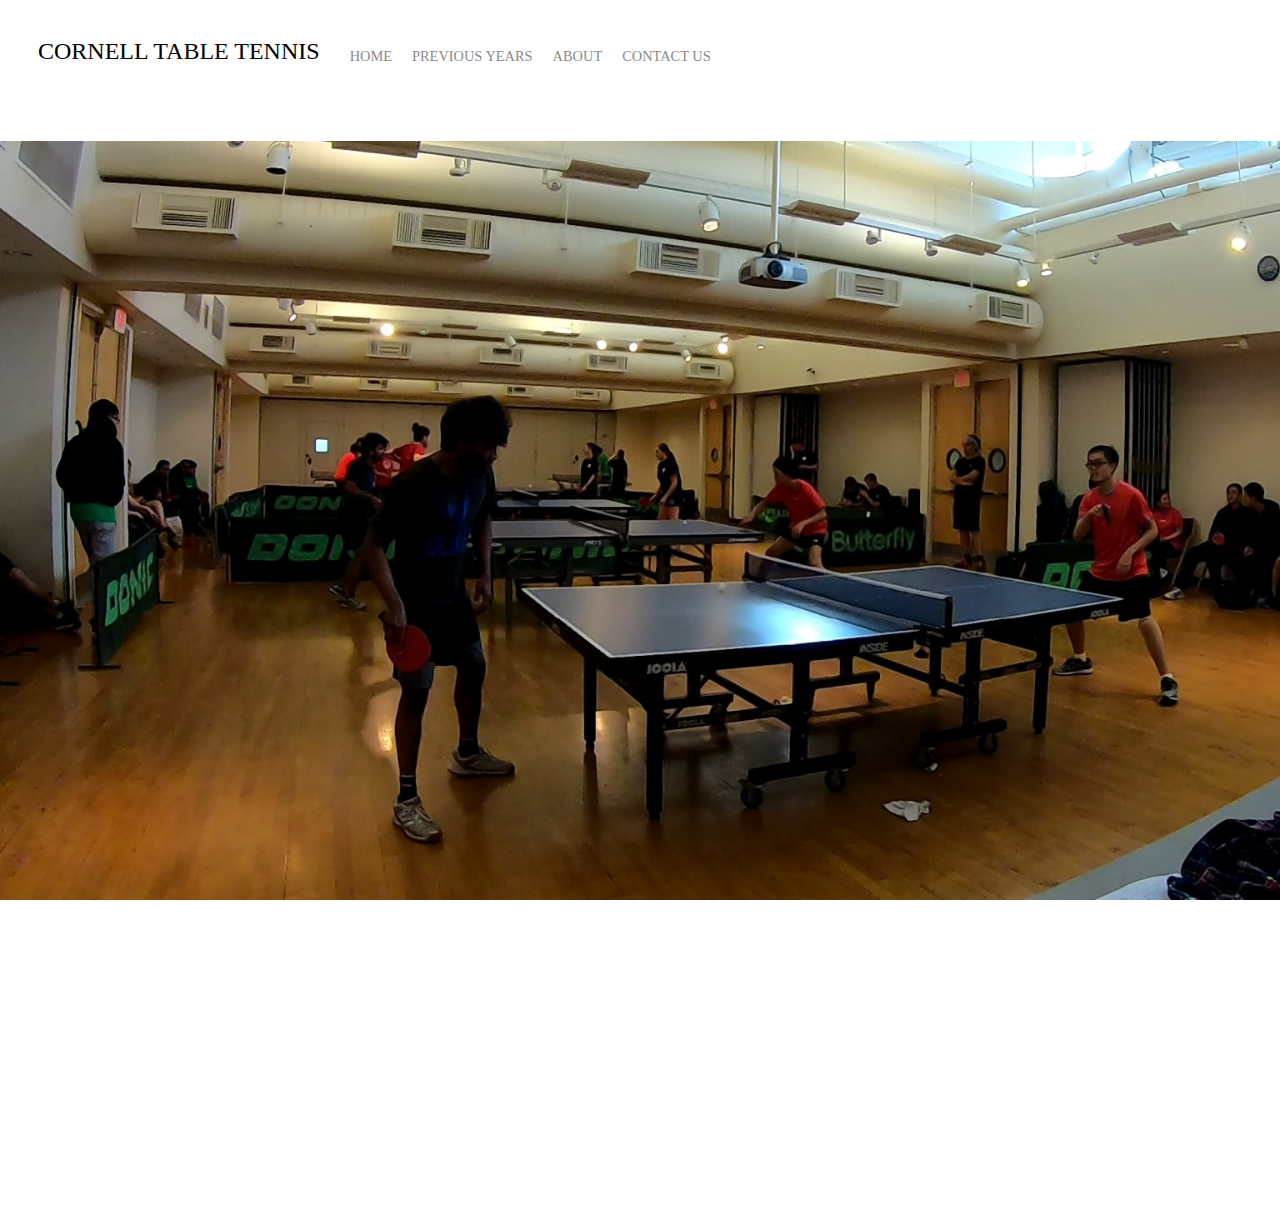
==== index.html @ 83fa2550 "Home page" ====
<!DOCTYPE html>
<html lang='en'>

<head>
  <meta charset='UTF-8'>
  <title>Page Title</title>
  <link rel="stylesheet" href="styles.css">
</head>

<body>
  <div class="container">
    <div class="nav-wrapper">
      <div class="left-side">
        <div class="brand">
          <div>Cornell Table Tennis</div>
        </div>
      </div>
      <div class="right-side">
        <div class="nav-link-wrapper">
          <a href="index.html">Home</a>
        </div>
        <div class="nav-link-wrapper">
          <a href="previous_years.html">Previous Years</a>
        </div>
        <div class="nav-link-wrapper">
          <a href="about.html">About</a>
        </div>
        <div class="nav-link-wrapper">
          <a href="contact_us.html">Contact Us</a>
        </div>
      </div>
    </div>
    <div class="content-wrapper">
    </div>

  </div>
</body>

</html>
---- styles.css ----
body {
  margin : 0px;
}

.nav-wrapper {
  display: flex;  
  padding: 38px;
}

.right-side {
  height: 45px;
  width: 800px;
  margin: 10px;
  display: flex;
}

.right-side a {
  align-self: flex-end;
}

.nav-wrapper > .right-side > div {
  margin-right: 20px; 
  font-size: .9em;
  text-transform: uppercase; 
}

.nav-wrapper > .left-side > div {
  margin-right: 20px; 
  font-size: 1.5em;
  text-transform: uppercase;
}

.nav-link-wrapper { 
  height: 22px;
  border-bottom: 1px solid transparent; 
  transition: border-bottom 0.5s;
}

.nav-link-wrapper a { 
  color: #8a8a8a; 
  text-decoration: none;
  transition: color 0.5s;
}

.nav-link-wrapper:hover {
  border-bottom: 1px solid black; 
}

.nav-link-wrapper a:hover {
  color: black; 
}

.content-wrapper {
  background-image: url("images/home.jpg");
  background-repeat: no-repeat;
  background-attachment: fixed;
  background-size: cover;
  height: 1090px

}
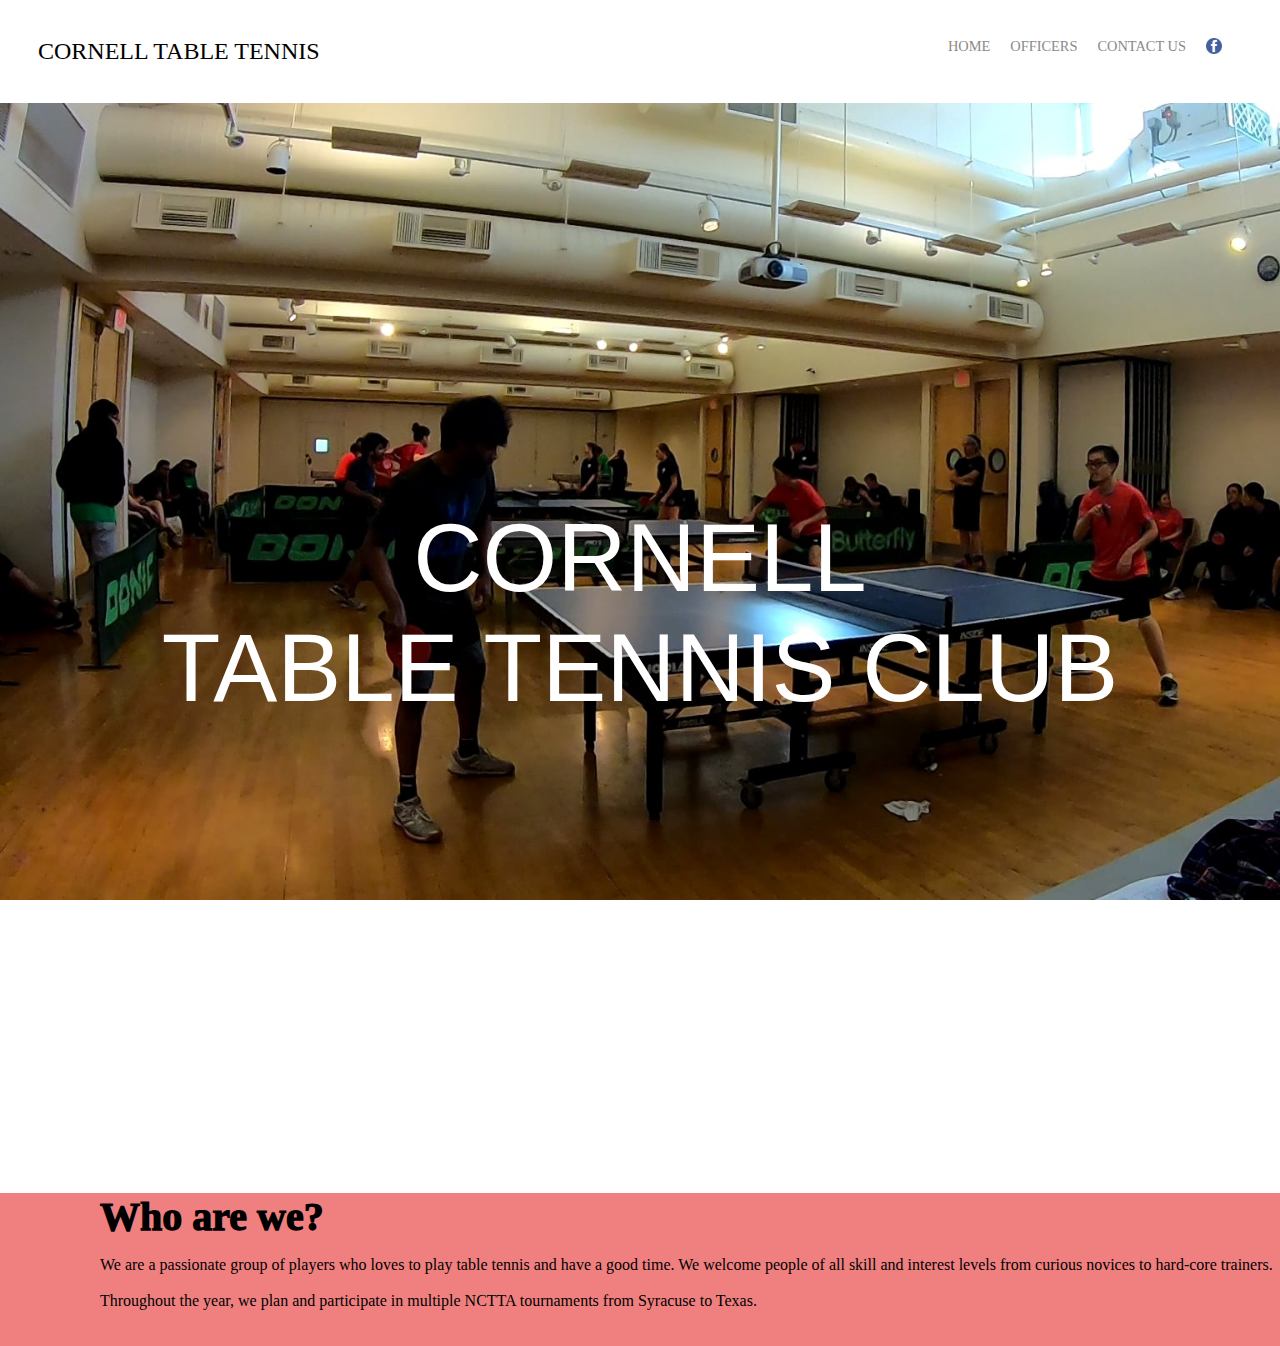
==== commit d2ce8ffe: "Finish design of all other pages" ====
--- a/index.html
+++ b/index.html
@@ -20,17 +20,26 @@
           <a href="index.html">Home</a>
         </div>
         <div class="nav-link-wrapper">
-          <a href="previous_years.html">Previous Years</a>
+          <a href="officers.html">Officers</a>
         </div>
         <div class="nav-link-wrapper">
-          <a href="about.html">About</a>
+          <a href="contact.html">Contact Us</a>
         </div>
-        <div class="nav-link-wrapper">
-          <a href="contact_us.html">Contact Us</a>
+        <div class="nav-icon-wrapper">
+          <a href="https://www.facebook.com/groups/196219997114788"><img src="images/facebook icon.png"
+              style="height:16px"></a>
         </div>
       </div>
     </div>
     <div class="content-wrapper">
+      <div class="content-text"> Cornell<br>Table Tennis Club</div>
+
+    </div>
+    <div class="content-statement">
+      <h>Who are we?</h>
+      <p>We are a passionate group of players who loves to play table tennis and have a good time. We welcome people of
+        all skill and interest levels from curious novices to hard-core trainers.<br><br>Throughout the year, we plan
+        and participate in multiple NCTTA tournaments from Syracuse to Texas.</p>
     </div>
 
   </div>
--- a/styles.css
+++ b/styles.css
@@ -1,18 +1,19 @@
+html { height: 100% }  
+
 body {
   margin : 0px;
+  min-height: 100%;
 }
 
 .nav-wrapper {
   display: flex;  
+  justify-content: space-between;
   padding: 38px;
 }
 
 .right-side {
-  height: 45px;
-  width: 800px;
-  margin: 10px;
   display: flex;
-}
+} 
 
 .right-side a {
   align-self: flex-end;
@@ -50,11 +51,141 @@
   color: black; 
 }
 
+.nav-icon-wrapper {
+  height : 23px;
+}
+
 .content-wrapper {
   background-image: url("images/home.jpg");
   background-repeat: no-repeat;
   background-attachment: fixed;
   background-size: cover;
-  height: 1090px
+  height: 1090px;
 
-}+}
+
+
+.content-text {
+  color: white;
+  font-size: 6em;
+  font-weight: 450;
+  font-family: sans-serif;
+  text-transform: uppercase; 
+  text-align:center;
+  vertical-align: middle;
+  padding-top:400px;
+}
+
+.content-statement {
+  background-color: lightcoral;
+  padding-bottom : 20px;
+}
+
+.content-statement h {
+  margin-left: 100px;
+  font-weight: 1000;
+  font-size: 2.5em;
+}
+
+.content-statement p {
+  margin-left: 100px;
+  font-size: 1em;
+}
+
+.officer-heading {
+  background-color: rgb(241, 241, 241);
+  vertical-align: middle;
+  padding-top: 20px;
+  padding-bottom: 20px;
+
+
+}
+
+.officer-heading h1 {
+  font-family: sans-serif;
+  text-transform: uppercase; 
+  text-align: center;
+  color: lightcoral; 
+  line-height: 100px; 
+  font-size: 3em;
+}
+
+
+.officer-wrapper {
+  display:block;
+  margin: 3px;
+}
+
+.officer-left-side {
+  height: 400px;
+  width: 49%;
+  float:left;
+  display: table;
+}
+
+.img-center {
+  display: table-cell;
+  vertical-align: middle;
+  text-align: right;
+  
+}
+
+.officer-right-side {
+  height:400px;
+  width: 51%;
+  float:left;
+}
+
+.officer-right-side h2 {
+  color: grey;
+  margin-left: 25px;
+  font-size:2em;
+  margin-bottom: 5px;
+  margin-top: 50px;
+}
+
+.officer-right-side p {
+  color: lightcoral;
+  margin-top: 0;
+  margin-left: 25px;
+  font-size:1.5em;
+  margin-bottom: 5px;
+}
+
+
+.img-center img {
+  width: 300px;
+  height: 300px;
+}
+
+input[type=text], select, textarea {
+  width: 100%; 
+  padding: 12px; 
+  border: 1px solid #ccc; 
+  border-radius: 4px; 
+  box-sizing: border-box; 
+  margin-top: 6px; 
+  margin-bottom: 16px; 
+  resize: vertical 
+}
+
+input[type=submit] {
+  background-color: lightcoral;
+  color: white;
+  padding: 12px 20px;
+  border: none;
+  border-radius: 4px;
+  cursor: pointer;
+}
+
+input[type=submit]:hover {
+  background-color: rgb(243, 155, 155);
+}
+
+
+.contact-container {
+  border-radius: 5px;
+  background-color: #f2f2f2;
+  padding: 20px;
+}
+
